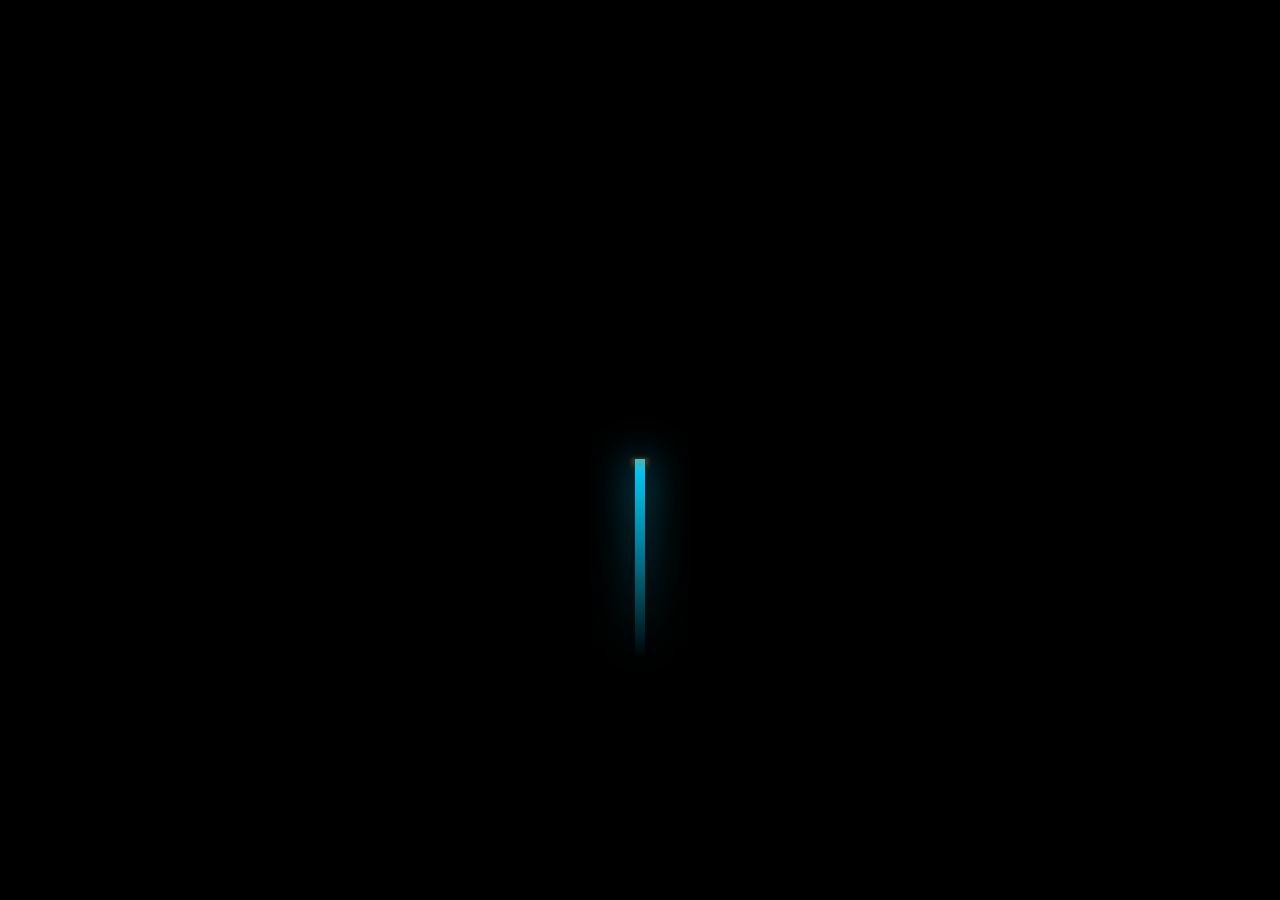
==== #index.html @ 506743b4 "Add files via upload" ====
<!DOCTYPE html>
<html lang="en">
<head>
	<meta charset="UTF-8">
	<link rel="stylesheet" href="style.css">
	<meta name="viewport" content="width=device-width, initial-scale=1.0">
    <title>Falcon heavy rocket with HTML CSS JS</title>
    <style>
        *{
	margin: 0;
	padding: 0;
	box-sizing: border-box;
    pointer-events: none;
}

body,
html{
	height: 100%;
	width:100%;
}


.canvas{
	position: relative;
	width: 100%;
	height: 100%;
	background: #000;
	display: flex;
	align-items: center;
	justify-content: center;
}


.rocket{
	position: absolute;
    pointer-events: none;
	animation: ranimate 0.2s ease infinite;
}


.rocket img{
	display: inline-block;
	width: 50px;
	height: auto;
}


@keyframes ranimate{
	0%,100%{
		transform: translateY(-52px) translateX(-50%);
	}

	50%{
		transform: translateY(-48px) translateX(-50%);
	}
}

.rocket:before{
	content: '';
	position: absolute;
	left: 50%;
    bottom: -200px;
    transform: translateX(-50%);
    width: 10px;
    height: 200px;
    background: linear-gradient(#00d0ff,transparent);
}

.rocket:after{
	content: '';
	position: absolute;
	left: 50%;
    bottom: -200px;
    transform: translateX(-50%);
    width: 10px;
    height: 200px;
    background: linear-gradient(#00d0ff,transparent);
	filter: blur(20px);
}

.rocket span{
	content: '';
	position: absolute;
	width: 16px;
	height: 80%;
	top: 100%;
	left: 17px;
	background: linear-gradient(#e67e22, 10%, transparent);
	filter: blur(2px);
}


.canvas i{
	position: absolute;
	top: -150px;
	background: rgba(255,255,255,.5);
	animation: sanimate linear infinite;
}


@keyframes sanimate{
	0%{
		transform: translateY(0);
	}

	100%{
		transform: translateY(100vh);
	}
}

    </style>
</head>
<body>
	<div class="canvas">
		<div class="rocket">
			<img src="img/rocket.png" alt=""><span></span>
		</div>
	</div>


	<script>
        document.addEventListener("mousemove", function(e){
            var rocket = document.querySelector('.rocket');
            rocket.style.left = e.offsetX + 'px';
            rocket.style.top = e.offsetY + 'px';
        })

		function stars() {
			let count = 50;
			let canvas = document.querySelector('.canvas');

			let i = 0;


			while(i < count){
				let star = document.createElement('i');
				let x = Math.floor(Math.random() * window.innerWidth);
				let duration = Math.random() * 1;
				let h = Math.random() * 100;

				star.style.left = x + 'px';
				star.style.width = 1 + 'px'
				star.style.height = h + 'px';

				star.style.animationDuration = duration + 's';

				canvas.appendChild(star);

				i++;
			}
		}

		stars();
	</script>
</body>
</html>
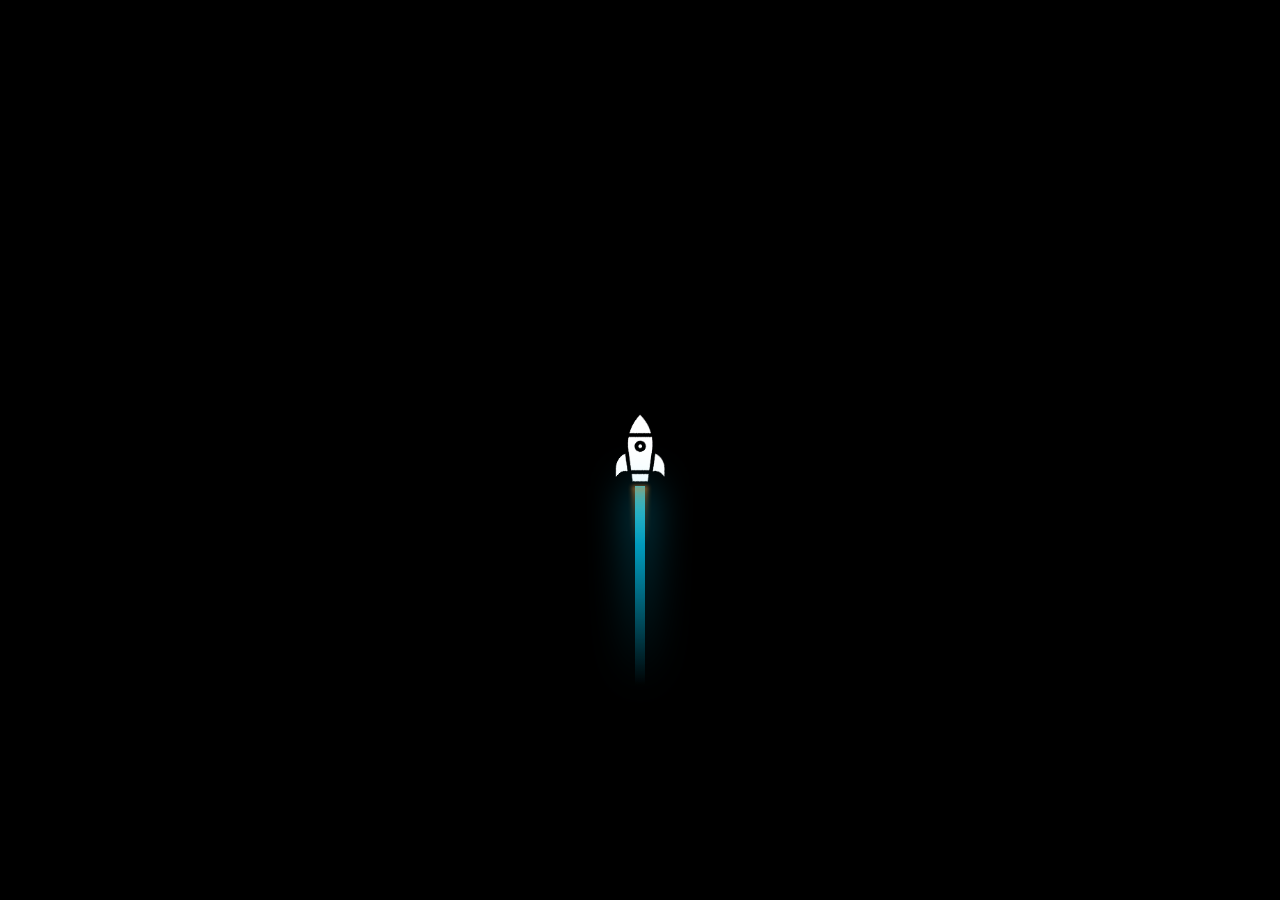
==== commit ab55c5b1: "Update #index.html" ====
--- a/#index.html
+++ b/#index.html
@@ -113,7 +113,7 @@
 <body>
 	<div class="canvas">
 		<div class="rocket">
-			<img src="img/rocket.png" alt=""><span></span>
+			<img src="rocket.png" alt=""><span></span>
 		</div>
 	</div>
 
@@ -153,4 +153,4 @@
 		stars();
 	</script>
 </body>
-</html>+</html>
